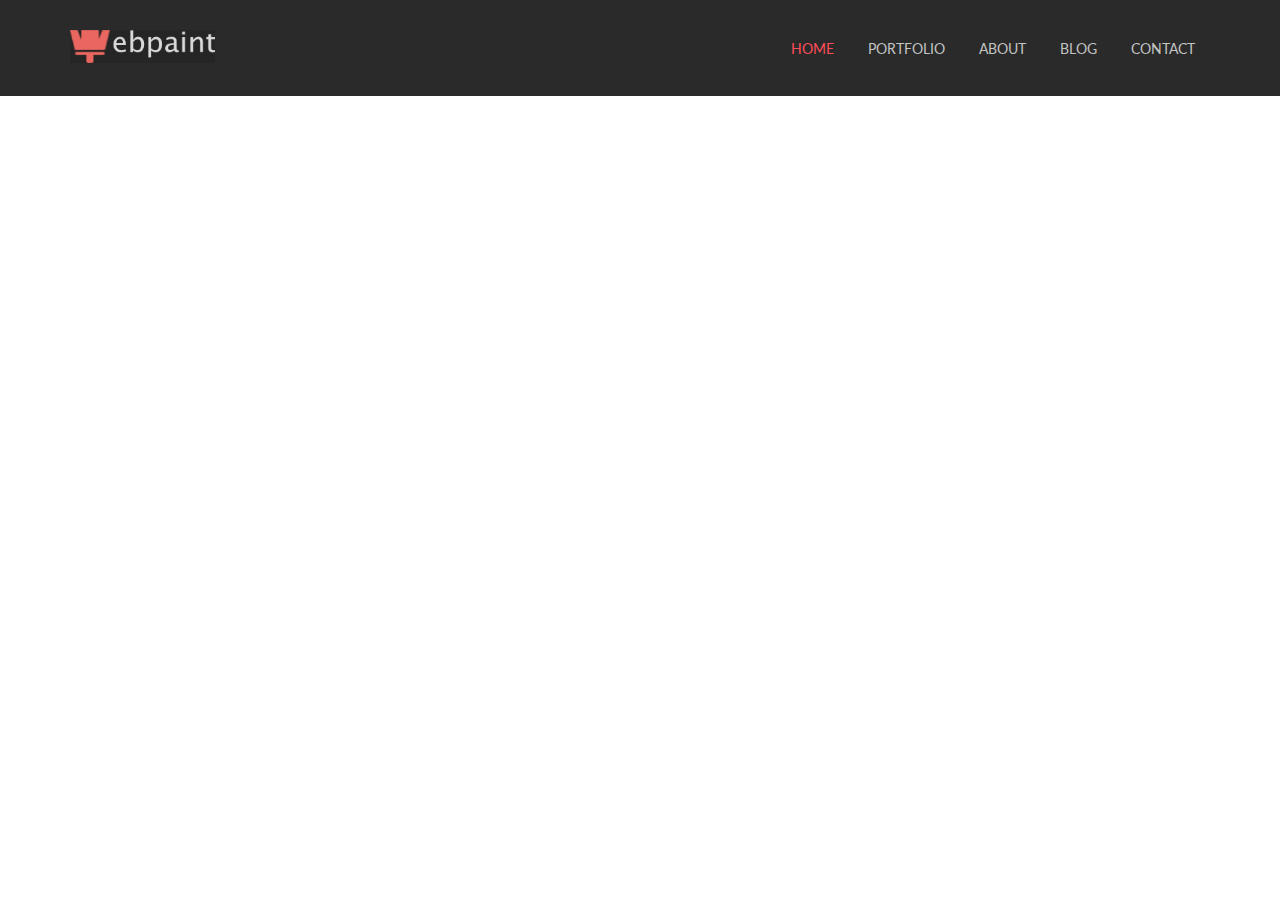
==== home.html @ 9d1fff92 "arief lhaw" ====
<!DOCTYPE html>
<html lang="en">
<head>
	<meta charset="UTF-8">
	<link rel="stylesheet" type="text/css" href="home.css">
	<link href="https://fonts.googleapis.com/css?family=Lato:100,400,700,900&amp;subset=latin-ext" rel="stylesheet">
	<title>webpain</title>
</head>
<body>
	
	<header id="top-nav">
		<div class="container">

<!-- logo -->
			<div class="logo">
				<img src="Assets/logo.png" alt="logo">
			</div>

<!-- topbar -->
			<nav class="main-nav">
				<ul>
					<li class="active"><a href="#">home</a></li>
					<li><a href="#">portfolio</a></li>
					<li><a href="#">about</a></li>
					<li><a href="#">blog</a></li>
					<li><a href="#">contact</a></li>
				</ul>
			</nav>
	
		</div>
	</header>

	<!-- <div id="main-header">
        <div class="container">
            <div class="header-content">
                <h1 class="hero">We are <strong>Webpaint</strong></h1>
                <p class="desc">digital & branding agency base in Juniper and we would love to turn ideas into beautiful things.</p>
                <button class="btn-hero">See Portfolio</button>
            </div>
        </div>
	</div> -->
    




</body>
</html>
---- home.css ----
* {
	margin: 0px;
	padding: 0px;
}
body {
    font-family: 'Lato', sans-serif;
	font-size: 14px;
	font-weight: 400;
}
.container {
	max-width: 1140px;
	margin: auto;
}
.container::before {
	content: '';
	clear: both;
}
.container::after {
	content: '';
	clear: both;
	display: table;
}
.logo {
	float: left;
}
.logo img {
	width: 145px;
}
.main-nav {
	float: right;
	margin-top: 10px;
}
.main-nav ul li {
	display: inline-block;
}
.main-nav ul li a {
	text-transform: uppercase;
	color: #c4c4c4;
	text-decoration: none;
	padding: 10px 15px;
}
.main-nav ul li a:hover {
	color: #ff4d5a;
}
.main-nav ul li.active a {
	color: #ff4d5a;
}
/*.header-content {
    color: #fff;
    text-align: center;
    padding: 60px 0;
}

h1.hero {
    font-size: 62px;
    font-weight: 100;
    color: #D9D9D9;
    padding-bottom: 20px;
}

p.desc {
    font-size: 42px;
    font-weight: 100;
    color: #D9D9D9;
    margin-bottom: 50px;
}

.btn-hero {
    background-color: #f74d4c;
    color: #FFF;
    text-transform: uppercase;
    border: none;
    font-size: 14px;
    font-weight: 700;
    padding: 16px 35px;
    border-radius: 5px;
    letter-spacing: 0.5px;
}*/
#top-nav {
	background-color: #2a2a2a;
	padding: 30px 0;
}
/*#main-header {
    background-color: #1f1f1f;
    display: block;
    position: relative;
}*/
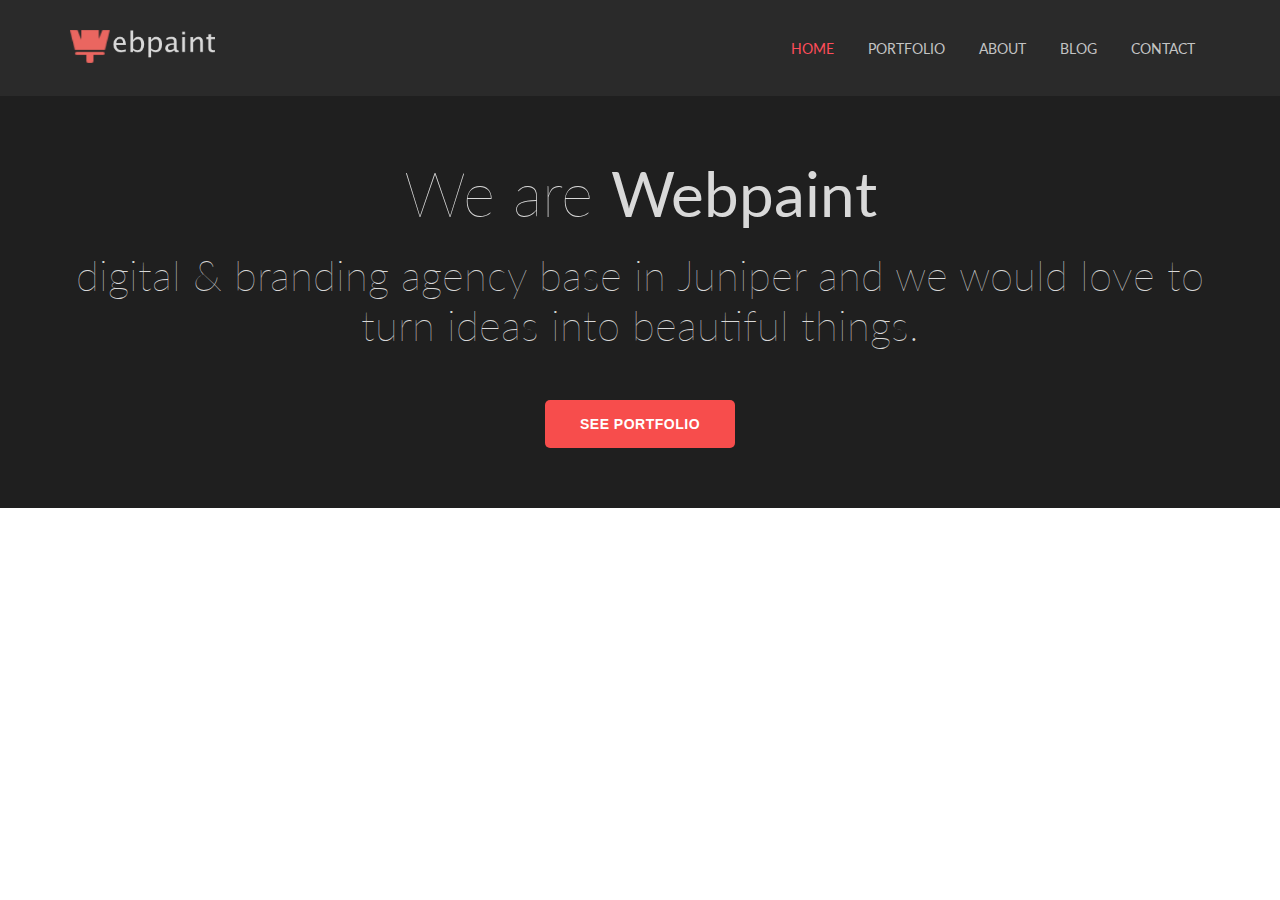
==== commit dbaa9b20: "arief lhaw" ====
--- a/home.html
+++ b/home.html
@@ -30,7 +30,7 @@
 		</div>
 	</header>
 
-	<!-- <div id="main-header">
+	<div id="main-header">
         <div class="container">
             <div class="header-content">
                 <h1 class="hero">We are <strong>Webpaint</strong></h1>
@@ -38,7 +38,7 @@
                 <button class="btn-hero">See Portfolio</button>
             </div>
         </div>
-	</div> -->
+	</div>
     
 
 
--- a/home.css
+++ b/home.css
@@ -45,7 +45,7 @@
 .main-nav ul li.active a {
 	color: #ff4d5a;
 }
-/*.header-content {
+.header-content {
     color: #fff;
     text-align: center;
     padding: 60px 0;
@@ -75,13 +75,13 @@
     padding: 16px 35px;
     border-radius: 5px;
     letter-spacing: 0.5px;
-}*/
+}
 #top-nav {
 	background-color: #2a2a2a;
 	padding: 30px 0;
 }
-/*#main-header {
+#main-header {
     background-color: #1f1f1f;
     display: block;
     position: relative;
-}*/+}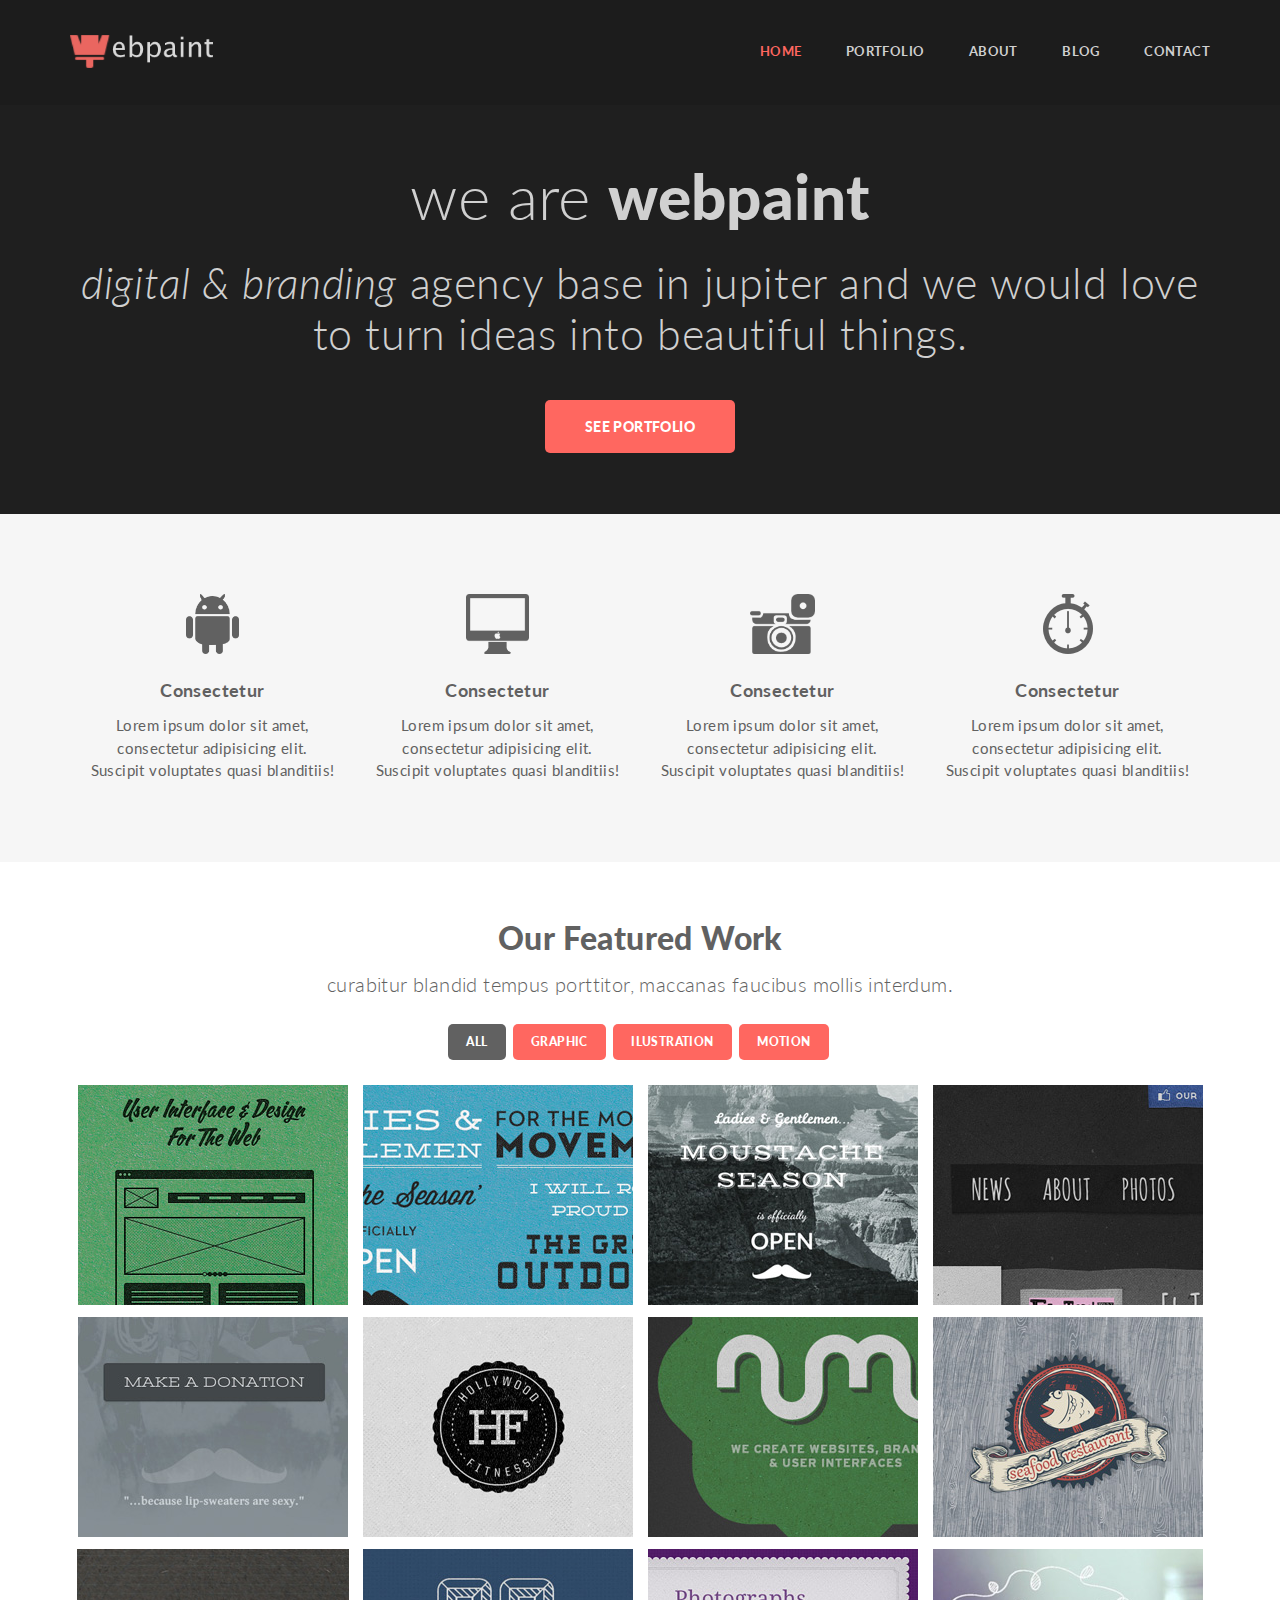
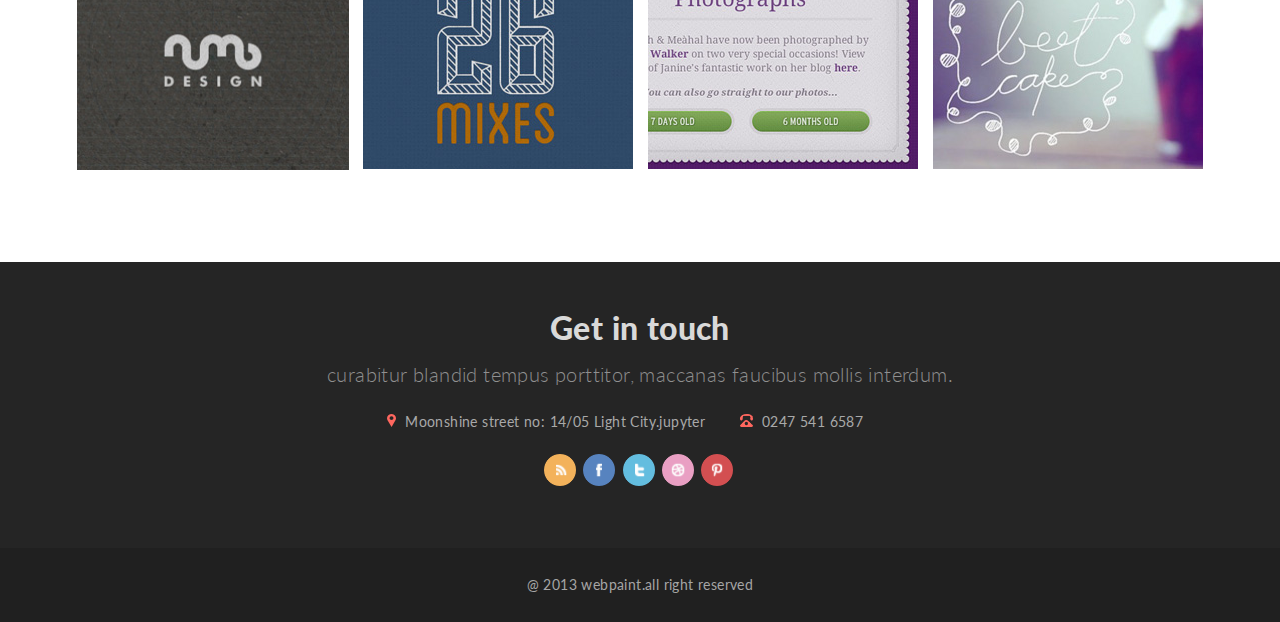
==== commit ff2c9750: "arief lhaw" ====
--- a/home.html
+++ b/home.html
@@ -2,44 +2,192 @@
 <html lang="en">
 <head>
 	<meta charset="UTF-8">
+	<!-- <link href="https://fonts.googleapis.com/css?family=Lato:300,300i,400,400i,700,700i,900" rel="stylesheet"> -->
 	<link rel="stylesheet" type="text/css" href="home.css">
-	<link href="https://fonts.googleapis.com/css?family=Lato:100,400,700,900&amp;subset=latin-ext" rel="stylesheet">
-	<title>webpain</title>
+	<title>weebpaint</title>
 </head>
 <body>
 	
-	<header id="top-nav">
-		<div class="container">
+<!-- nav-bar -->
+<div id="main-nav">
+	
+	<div class="container">
+		<div class="logo">
+			<img src="Assets/logo.png" alt="">
+		</div>
+	
 
-<!-- logo -->
-			<div class="logo">
-				<img src="Assets/logo.png" alt="logo">
+		<nav id="nav">
+			<ul>
+				<li><a href="#" class="active">Home</a></li>
+				<li><a href="#">Portfolio</a></li>
+				<li><a href="#">About</a></li>
+				<li><a href="#">Blog</a></li>
+				<li><a href="#">Contact</a></li>
+			</ul>
+		</nav>
+	</div>
+
+</div>
+
+<!-- hero-header -->
+<header id="hero-header">
+	<div class="container">
+		<div class="hero-content">
+			<h1 class="title-hero">
+				we are <strong>webpaint</strong>
+			</h1>
+			
+			<p class="desc-hero">
+				<i>digital & branding</i> agency base in jupiter and we would love to turn ideas into beautiful things. 
+			</p>
+
+			<a href="#" class="hero-btn">see portfolio</a>
+		</div>
+	</div>
+</header>
+
+<!--  -->
+<section id="services">
+	<div class="container">
+		<div class="colom-4">
+			<div class="services-content">
+				<img src="Assets/icon-1.png" alt="icon service">
+				<h3>Consectetur</h3>
+				<p>Lorem ipsum dolor sit amet, consectetur adipisicing elit. Suscipit voluptates quasi blanditiis!</p>
 			</div>
+		</div>
+		<div class="colom-4">
+			<div class="services-content">
+				<img src="Assets/icon-2.png" alt="icon service">
+				<h3>Consectetur</h3>
+				<p>Lorem ipsum dolor sit amet, consectetur adipisicing elit. Suscipit voluptates quasi blanditiis!</p>
+			</div>
+		</div><div class="colom-4">
+			<div class="services-content">
+				<img src="Assets/icon-3.png" alt="icon service">
+				<h3>Consectetur</h3>
+				<p>Lorem ipsum dolor sit amet, consectetur adipisicing elit. Suscipit voluptates quasi blanditiis!</p>
+			</div>
+		</div><div class="colom-4">
+			<div class="services-content">
+				<img src="Assets/icon-4.png" alt="icon service">
+				<h3>Consectetur</h3>
+				<p>Lorem ipsum dolor sit amet, consectetur adipisicing elit. Suscipit voluptates quasi blanditiis!</p>
+			</div>
+		</div>
+	</div>
+</section>
 
-<!-- topbar -->
-			<nav class="main-nav">
-				<ul>
-					<li class="active"><a href="#">home</a></li>
-					<li><a href="#">portfolio</a></li>
-					<li><a href="#">about</a></li>
-					<li><a href="#">blog</a></li>
-					<li><a href="#">contact</a></li>
-				</ul>
-			</nav>
-	
+
+<section id="features">
+	<div class="container">
+		<header>
+			<h3 class="title-section">Our Featured Work</h3>
+			<p class="desc-section">curabitur blandid tempus porttitor, maccanas faucibus mollis interdum.</p>
+		</header>	
+		<ul class="feature-cat">
+			<li><a href="#" class="active">All</a></li>
+			<li><a href="#">Graphic</a></li>
+			<li><a href="#">Ilustration</a></li>
+			<li><a href="#">Motion</a></li>
+		</ul>
+		
+		<div class="feature-galerry">
+			<div class="colom-4">
+			<img src="Assets/image-1.png" alt="feature galerry">
+			</div>
+			<div class="colom-4">
+			<img src="Assets/image-2.png" alt="feature galerry">
+			</div>
+			<div class="colom-4">
+			<img src="Assets/image-3.png" alt="feature galerry">
+			</div>
+			<div class="colom-4">
+			<img src="Assets/image-4.png" alt="feature galerry">
+			</div>
+			<div class="colom-4">
+			<img src="Assets/image-5.png" alt="feature galerry">
+			</div>
+			<div class="colom-4">
+			<img src="Assets/image-6.png" alt="feature galerry">
+			</div>
+			<div class="colom-4">
+			<img src="Assets/image-7.png" alt="feature galerry">
+			</div>
+			<div class="colom-4">
+			<img src="Assets/image-8.png" alt="feature galerry">
+			</div>
+			<div class="colom-4">
+			<img src="Assets/image-9.png" alt="feature galerry">
+			</div><div class="colom-4">
+			<img src="Assets/image-10.png" alt="feature galerry">
+			</div><div class="colom-4">
+			<img src="Assets/image-11.png" alt="feature galerry">
+			</div><div class="colom-4">
+			<img src="Assets/image-12.png" alt="feature galerry">
+			</div>
 		</div>
-	</header>
+	</div>
+</section>
 
-	<div id="main-header">
-        <div class="container">
-            <div class="header-content">
-                <h1 class="hero">We are <strong>Webpaint</strong></h1>
-                <p class="desc">digital & branding agency base in Juniper and we would love to turn ideas into beautiful things.</p>
-                <button class="btn-hero">See Portfolio</button>
-            </div>
-        </div>
+<footer id="main-footer">
+	<div class="container header">
+		<header>
+		<h3 class="title-section">Get in touch</h3>
+		<p class="desc-section">curabitur blandid tempus porttitor, maccanas faucibus mollis interdum.</p>
+		</header>
+
+		<ul class="addres">
+			<li><img src="Assets/location.png" alt="location">
+					<p>Moonshine street no: 14/05 Light City.jupyter</p>
+				</img></li>
+			<li><img src="Assets/phone.png" alt="phone">
+					<p>0247 541 6587</p>
+				</img></li>
+		</ul>
+
+		<ul class="social-menu">
+			<li>
+			<a href="#">
+				<img src="Assets/rss.png" alt="">
+			</a>
+			</li>
+			
+			<li>
+			<a href="#">
+				<img src="Assets/facebook.png" alt="">
+			</a>
+			</li>
+			
+			<li>
+			<a href="#">
+				<img src="Assets/twitter.png" alt="">
+			</a>
+			</li>
+			
+			<li>
+			<a href="#">
+				<img src="Assets/dribbble.png" alt="">
+			</a>
+			</li>
+			
+			<li>
+			<a href="#">
+				<img src="Assets/pinterest.png" alt="">
+			</a>
+			</li>
+		</ul>
 	</div>
-    
+</footer>
+
+<div class="copyright">
+	<div class="container">
+		<p>@ 2013 webpaint.all right reserved	</p>
+	</div>
+</div>
+
+
 
 
 
--- a/home.css
+++ b/home.css
@@ -1,87 +1,463 @@
-* {
-	margin: 0px;
-	padding: 0px;
+/*import font*/
+	@import url('https://fonts.googleapis.com/css?family=Lato:300,300i,400,400i,700,700i,900&subset=latin-ext');
+
+
+/* http://meyerweb.com/eric/tools/css/reset/ 
+   v2.0 | 20110126
+   License: none (public domain)
+*/
+
+html, body, div, span, applet, object, iframe,
+h1, h2, h3, h4, h5, h6, p, blockquote, pre,
+a, abbr, acronym, address, big, cite, code,
+del, dfn, em, img, ins, kbd, q, s, samp,
+small, strike, strong, sub, sup, tt, var,
+b, u, i, center,
+dl, dt, dd, ol, ul, li,
+fieldset, form, label, legend,
+table, caption, tbody, tfoot, thead, tr, th, td,
+article, aside, canvas, details, embed, 
+figure, figcaption, footer, header, hgroup, 
+menu, nav, output, ruby, section, summary,
+time, mark, audio, video {
+	margin: 0;
+	padding: 0;
+	border: 0;
+	font-size: 100%;
+	font: inherit;
+	vertical-align: baseline;
+}
+/* HTML5 display-role reset for older browsers */
+article, aside, details, figcaption, figure, 
+footer, header, hgroup, menu, nav, section {
+	display: block;
 }
 body {
-    font-family: 'Lato', sans-serif;
+	line-height: 1;
+}
+ol, ul {
+	list-style: none;
+}
+blockquote, q {
+	quotes: none;
+}
+blockquote:before, blockquote:after,
+q:before, q:after {
+	content: '';
+	content: none;
+}
+table {
+	border-collapse: collapse;
+	border-spacing: 0;
+}
+
+/*global css*/
+body {
+	color: #616161;
 	font-size: 14px;
 	font-weight: 400;
-}
-.container {
-	max-width: 1140px;
-	margin: auto;
-}
-.container::before {
-	content: '';
-	clear: both;
-}
+	font-family: "Lato", sans-serif;
+	letter-spacing: 0.4px;
+
+ 	-webkit-font-smoothing: antialiased;
+    -moz-osx-font-smoothing: grayscale;
+}
+
+/*container*/
+.container::before,
 .container::after {
 	content: '';
 	clear: both;
+}
+
+.container::after {
 	display: table;
 }
+
+.container {
+	max-width: 1140px;
+	width: 100%;
+	margin: auto;
+}
+
+.colom-4 {
+	float: left;
+	max-width: 25%;
+	width: 100%;
+}
+h1, h2, h3, h4, h5, h6 {
+	font-weight: 700;
+}
+
+/*section*/
+.title-section {
+	font-size: 32px;
+	font-weight: 900;
+	margin-bottom: 20px	;
+}
+
+.desc-section {
+	font-size: 20px;
+	font-weight: 300;
+}
+
+/*main nav*/
+#main-nav {
+	background-color: #1c1c1c;
+	padding: 35px 0;
+}
+
 .logo {
 	float: left;
 }
 .logo img {
-	width: 145px;
-}
-.main-nav {
+	width: 143px;
+}
+
+#nav {
 	float: right;
-	margin-top: 10px;
-}
-.main-nav ul li {
+}
+
+#nav  li {
 	display: inline-block;
 }
-.main-nav ul li a {
+
+#nav li:last-child a {
+	padding-right: 0;
+}
+
+#nav li a {
+	color: #D0D0D0;
+	padding: 10px 20px;	
+	display: block;
+	font-size: 13px;
+	font-weight: 700;
 	text-transform: uppercase;
-	color: #c4c4c4;
 	text-decoration: none;
-	padding: 10px 15px;
-}
-.main-nav ul li a:hover {
-	color: #ff4d5a;
-}
-.main-nav ul li.active a {
-	color: #ff4d5a;
-}
-.header-content {
-    color: #fff;
-    text-align: center;
-    padding: 60px 0;
-}
-
-h1.hero {
-    font-size: 62px;
-    font-weight: 100;
-    color: #D9D9D9;
-    padding-bottom: 20px;
-}
-
-p.desc {
-    font-size: 42px;
-    font-weight: 100;
-    color: #D9D9D9;
-    margin-bottom: 50px;
-}
-
-.btn-hero {
-    background-color: #f74d4c;
-    color: #FFF;
-    text-transform: uppercase;
-    border: none;
-    font-size: 14px;
-    font-weight: 700;
-    padding: 16px 35px;
-    border-radius: 5px;
-    letter-spacing: 0.5px;
-}
-#top-nav {
-	background-color: #2a2a2a;
+}
+
+#nav li a.active,
+#nav li a:hover {
+	color: #ff6760;
+}
+
+/*hero-header*/
+
+#hero-header {
+	background-color: #1f1f1f;
+}
+
+.hero-content {
+	text-align: center;
+	padding: 60px 0 80px;
+	color: #d0d0d0;
+	font-weight: 300;
+}
+.title-hero {
+	font-size: 62px;
+	margin-bottom: 30px;
+	font-weight: 300;
+}
+.title-hero strong {
+	font-weight: 900;
+}
+.desc-hero {
+	font-size: 43px;
+	line-height: 1.2;
+	margin-bottom: 60px;
+	letter-spacing: 0.6px;
+}
+.hero-btn {
+	background-color:  #ff6760;
+	color: #fff;
+	padding: 18px 40px;
+	text-transform: uppercase;
+	outline: 0;
+	border-radius: 5px;
+	border: none;
+	font-size: 14px;
+	font-weight: 900;
+	text-decoration: none;
+}
+.desc-hero i {
+	font-style: italic;
+}
+
+/*service*/
+#services {
+	background-color: #f6f6f6;
+	padding: 80px 0;
+}
+.services-content {
+	text-align: center;
+	padding: 0 20px;
+}
+.services-content img {
+	height: 60px;
+	margin-bottom: 25px;
+}
+.services-content h3 {
+	font-size: 18px;
+	font-weight: 900px;
+	margin-bottom: 15px;
+}
+.services-content p {
+	font-size: 15px;
+	line-height: 1.5;
+}
+
+/*section image*/
+#features {
+	padding: 60px 0 80px;
+	text-align: center;
+}
+.feature-cat {
+	margin-top: 30px;
+	margin-bottom: 25px;
+}
+.feature-cat li {
+	display: inline-block;
+}
+.feature-cat li a{
+	display: block;
+	background-color: #ff6760;
+	color: #fff;
+	font-size: 12px;
+	font-weight: 900;
+	margin-right: 3px;
+	padding: 12px 18px;
+	border-radius: 5px;
+	text-decoration: none;
+	text-transform: uppercase;
+
+	transition: all 0.3s ease-in-out;
+}
+.feature-cat li a:hover,
+.feature-cat li a.active {
+	background-color: #616161;
+}
+
+.feature-galerry img {
+	margin-bottom: 10px;
+}
+
+/*footer*/
+#main-footer {
+	background-color: #252525;
+	padding: 50px 0 60px;
+	text-align: center;
+}
+#main-footer .title-section {
+	color: #d9d9d9;
+}
+#main-footer .desc-section {
+	color: #909090;
+}
+.addres {
+	margin-top: 30px;
+}
+.addres li {
+	display: inline-block;
+	color: #a9a9a9;
+	padding-right: 30px;
+}
+.addres li img,
+.addres li p {
+	display: inline-block;
+}
+.addres li img {
+	height: 13px;
+	padding-right: 5px;
+}
+.social-menu {
+	margin-top: 25px;
+}
+.social-menu li {
+	display: inline-block;
+	margin-right: 3px;
+}
+.social-menu img {
+	height: 32px;
+}
+
+/*copyright*/
+.copyright {
+	background-color: #202020;
 	padding: 30px 0;
-}
-#main-header {
-    background-color: #1f1f1f;
-    display: block;
-    position: relative;
-}+	text-align: center;
+	color: #a5a5a5;
+}
+
+
+
+
+
+
+
+
+
+
+
+
+
+
+
+
+
+
+
+
+
+
+
+
+
+
+
+
+
+
+
+
+
+
+
+
+
+
+
+
+
+
+
+
+
+
+
+
+
+
+
+
+
+
+
+
+
+
+
+
+
+
+
+
+
+
+
+
+
+
+
+
+
+
+
+
+
+
+
+
+
+
+
+
+
+
+
+
+
+
+
+
+
+
+
+
+
+
+
+
+
+
+
+
+
+
+
+
+
+
+
+
+
+
+
+
+
+
+
+
+
+
+
+
+
+
+
+
+
+
+
+
+
+
+
+
+
+
+
+
+
+
+
+
+
+
+
+
+
+
+
+
+
+
+
+
+
+
+
+
+
+
+
+
+
+
+
+
+
+
+
+
+
+
